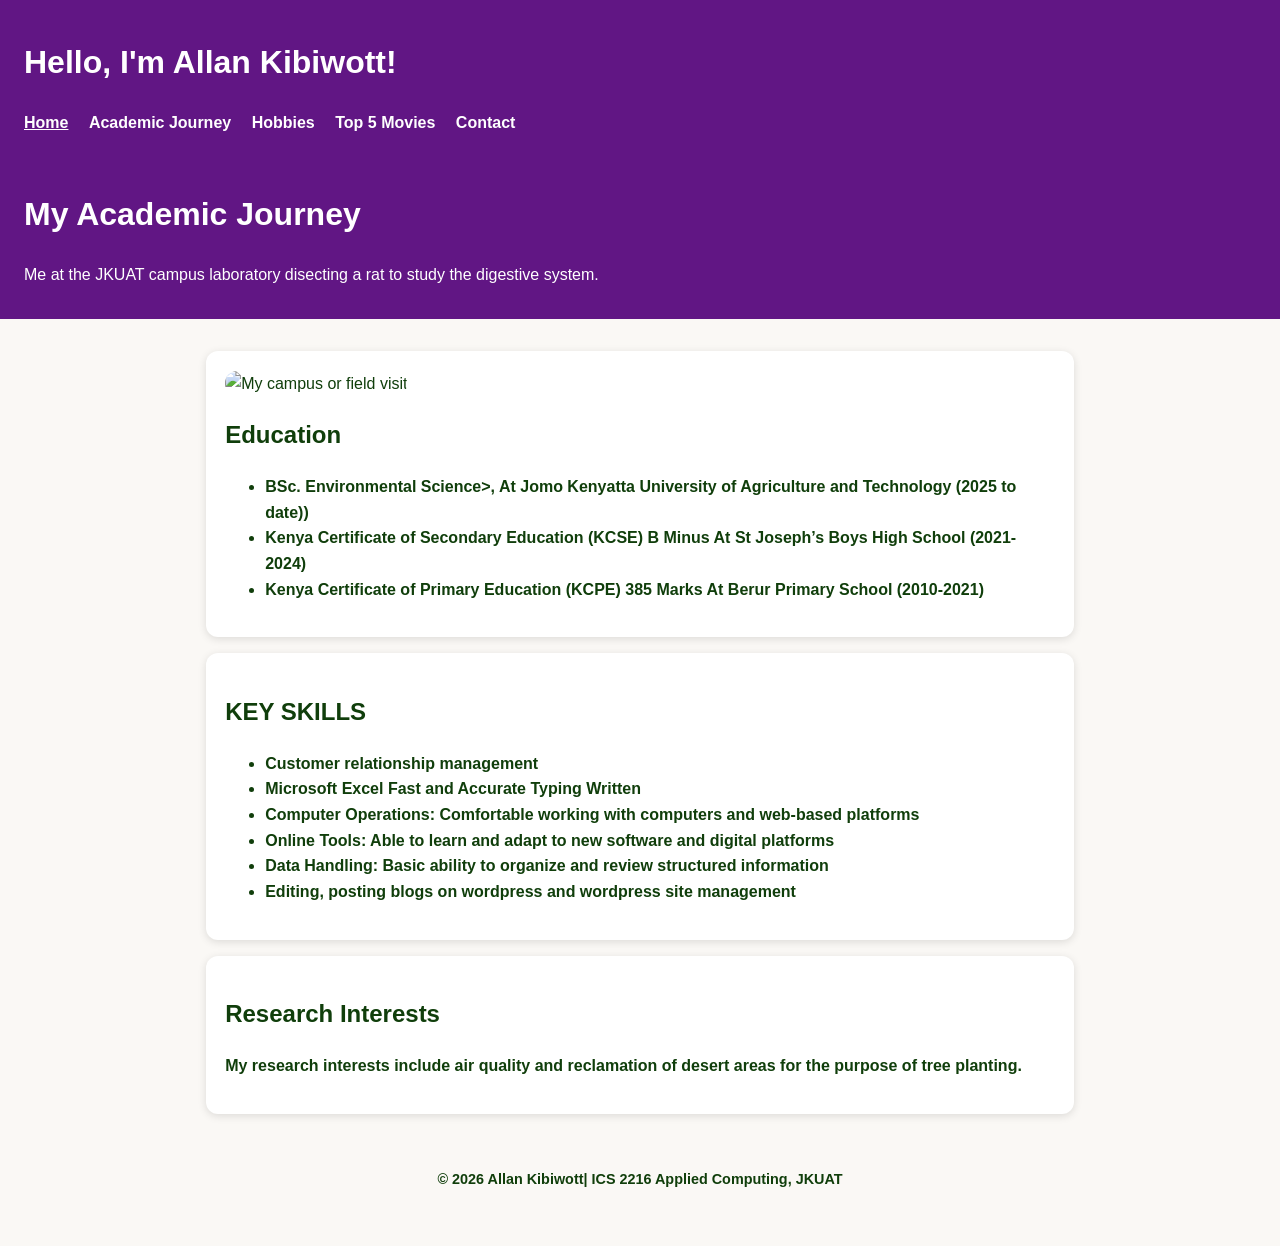
==== academic.html @ 28fabd74 "Add files via upload" ====
<!DOCTYPE html>
<html lang="en">
<head>
    <meta charset="utf-8">
    <meta name="viewport" content="width=device-width, initial-scale=1">

    <title>Allan Kibiwott | Portfolio</title>

    <link rel="stylesheet" href="style.css">
</head>

<body>

    <header>
        <h1>Hello, I'm Allan Kibiwott!</h1>

        <nav>
            <a href="index.html" class="active">Home</a>
            <a href="academic.html">Academic Journey</a>
            <a href="hobbies.html">Hobbies</a>
            <a href="movies.html">Top 5 Movies</a>
            <a href="contact.html">Contact</a>
        </nav>
    </header>

    <meta charset="UTF-8">
    <meta name="viewport" content="width=device-width, initial-scale=1">

    <title>Academic Journey | Portfolio</title>

    <link rel="stylesheet" href="style.css">
</head>

<body>

    <header>
        <h1>My Academic Journey</h1>

      <p> Me at the JKUAT campus laboratory disecting a rat to study the digestive system. </p>
 
    </header>

    <main>

        <section class="card">
            <img src="images/LAB.JPEG"
                 alt="My campus or field visit">

            <h2>Education</h2>

            <ul>
                <li><strong>BSc. Environmental Science>, At Jomo Kenyatta University of Agriculture and Technology (2025 to date))</li>
                <li>Kenya Certificate of Secondary Education (KCSE) B Minus 
    At St Joseph’s Boys High School (2021-2024)</li>
                <li>Kenya Certificate of Primary Education (KCPE) 385 Marks 
    At Berur Primary School (2010-2021)</li>
            </ul>
        </section>

        <section class="card">
            <h2>KEY SKILLS</h2>

            <ul>
                <li>Customer relationship management</li>
                <li>Microsoft Excel Fast and Accurate Typing Written</li>
                <li>Computer Operations: Comfortable working with computers and web-based platforms </li>
                <li>Online Tools: Able to learn and adapt to new software and digital platforms </li>
                <li>Data Handling: Basic ability to organize and review structured information </li>
                <li>Editing, posting blogs on wordpress and wordpress site management </li>

            </ul>
        </section>

        <section class="card">
            <h2>Research Interests</h2>

            <p>
                My research interests include air quality and reclamation of desert areas for the purpose of  tree planting.
            </p>
        </section>


        <footer>
        <p>&copy; 2026 Allan Kibiwott| ICS 2216 Applied Computing, JKUAT</p>
    </footer>

</body>
</html>
---- style.css ----
:root {
    --bg: #faf8f5;
    --ink: #103e0b;
    --brand: #217565;
    --brand2: #611684;
    --card: #ffffff;
}

* {
    box-sizing: border-box;
}

body {
    margin: 0;
    font-family: "Segoe UI", Arial, sans-serif;
    background: var(--bg);
    color: var(--ink);
    line-height: 1.6;
}

header {
    background: var(--brand2);
    color: #fff;
    padding: 1rem 1.5rem;
}

nav a {
    color: #fff;
    margin-right: 1rem;
    text-decoration: none;
    font-weight: 700;
}

nav a:hover,
nav a.active {
    text-decoration: underline;
}

main {
    max-width: 900px;
    margin: auto;
    padding: 1rem;
}

img {
    max-width: 100%;
    height: auto;
    border-radius: 12px;
}

.card {
    background: var(--card);
    padding: 1.2rem;
    border-radius: 12px;
    box-shadow: 0 2px 8px rgba(0,0,0,.12);
    margin: 1rem 0;
}

.hero {
    display: flex;
    gap: 1.5rem;
    align-items: center;
    flex-wrap: wrap;
}

.profile-pic {
    width: 200px;
    height: 200px;
    object-fit: cover;
    border-radius: 50%;
    border: 5px solid var(--brand);
}

.grid {
    display: grid;
    grid-template-columns: repeat(auto-fit, minmax(220px, 1fr));
    gap: 1rem;
}

.card:hover {
    transform: translateY(-4px);
    transition: .2s;
}

footer {
    text-align: center;
    padding: 1.5rem;
    font-size: .9rem;
}

/* Mobile responsiveness */
@media (max-width: 600px) {
    header {
        padding: 1rem;
    }

    nav a {
        display: inline-block;
        margin: 0.4rem;
    }

    .hero {
        flex-direction: column;
        text-align: center;
    }

    .profile-pic {
        width: 160px;
        height: 160px;
    }
}
---- style.css ----
:root {
    --bg: #faf8f5;
    --ink: #103e0b;
    --brand: #217565;
    --brand2: #611684;
    --card: #ffffff;
}

* {
    box-sizing: border-box;
}

body {
    margin: 0;
    font-family: "Segoe UI", Arial, sans-serif;
    background: var(--bg);
    color: var(--ink);
    line-height: 1.6;
}

header {
    background: var(--brand2);
    color: #fff;
    padding: 1rem 1.5rem;
}

nav a {
    color: #fff;
    margin-right: 1rem;
    text-decoration: none;
    font-weight: 700;
}

nav a:hover,
nav a.active {
    text-decoration: underline;
}

main {
    max-width: 900px;
    margin: auto;
    padding: 1rem;
}

img {
    max-width: 100%;
    height: auto;
    border-radius: 12px;
}

.card {
    background: var(--card);
    padding: 1.2rem;
    border-radius: 12px;
    box-shadow: 0 2px 8px rgba(0,0,0,.12);
    margin: 1rem 0;
}

.hero {
    display: flex;
    gap: 1.5rem;
    align-items: center;
    flex-wrap: wrap;
}

.profile-pic {
    width: 200px;
    height: 200px;
    object-fit: cover;
    border-radius: 50%;
    border: 5px solid var(--brand);
}

.grid {
    display: grid;
    grid-template-columns: repeat(auto-fit, minmax(220px, 1fr));
    gap: 1rem;
}

.card:hover {
    transform: translateY(-4px);
    transition: .2s;
}

footer {
    text-align: center;
    padding: 1.5rem;
    font-size: .9rem;
}

/* Mobile responsiveness */
@media (max-width: 600px) {
    header {
        padding: 1rem;
    }

    nav a {
        display: inline-block;
        margin: 0.4rem;
    }

    .hero {
        flex-direction: column;
        text-align: center;
    }

    .profile-pic {
        width: 160px;
        height: 160px;
    }
}
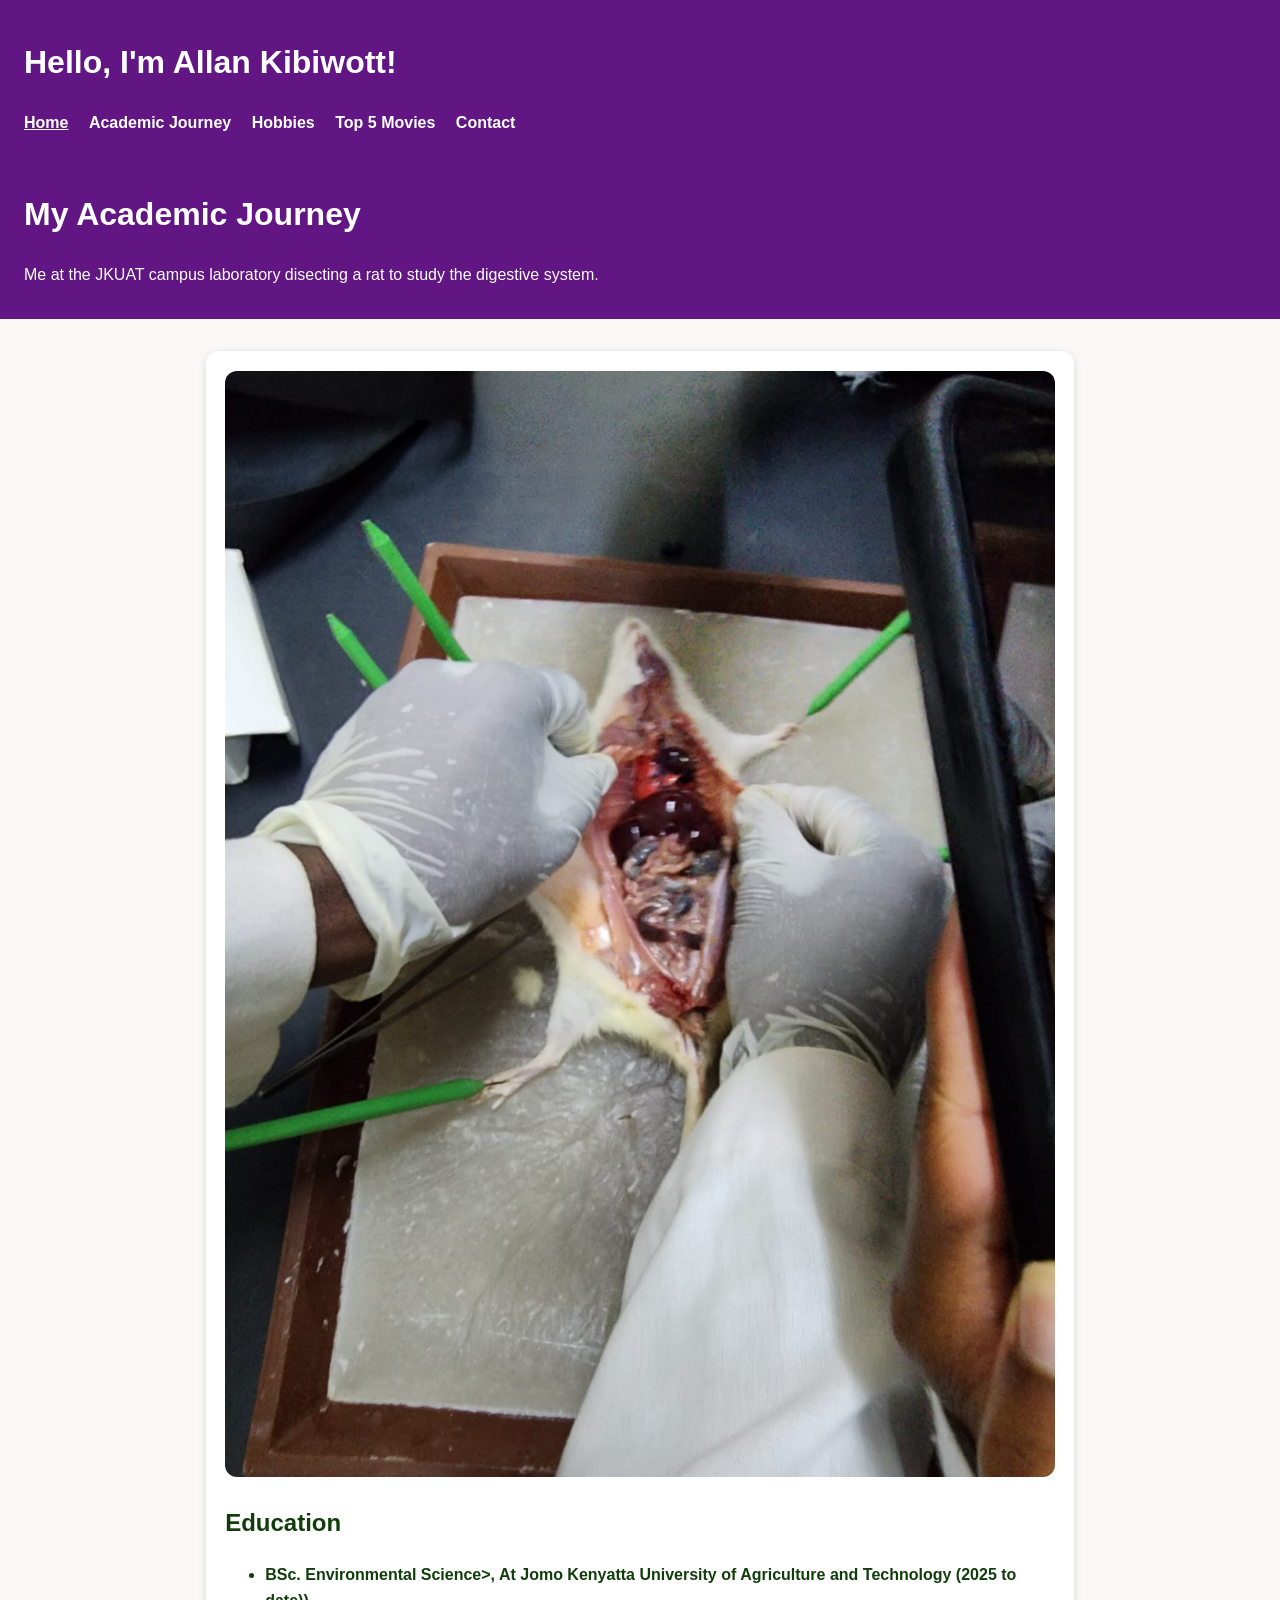
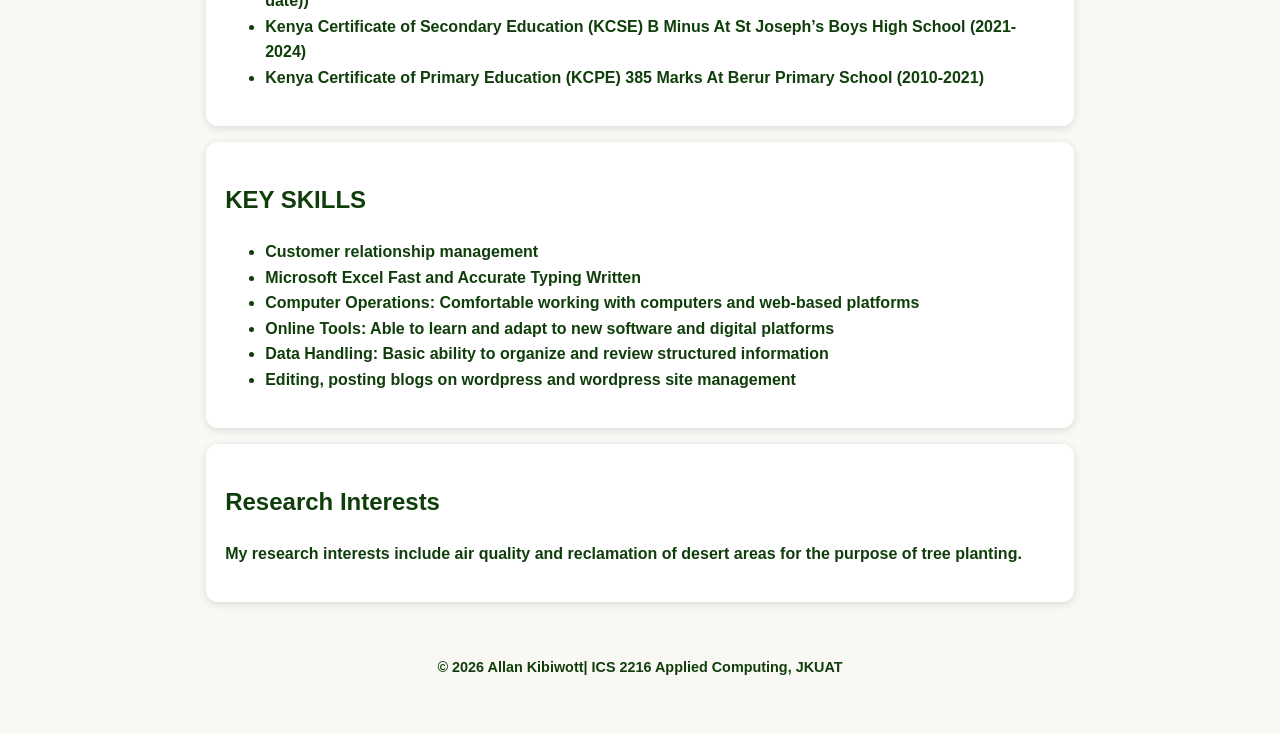
==== commit 6125a6ac: "Update academic.html" ====
--- a/academic.html
+++ b/academic.html
@@ -43,7 +43,7 @@
     <main>
 
         <section class="card">
-            <img src="images/LAB.JPEG"
+            <img src="images/LAB.jpeg"
                  alt="My campus or field visit">
 
             <h2>Education</h2>
@@ -85,4 +85,4 @@
     </footer>
 
 </body>
-</html>+</html>
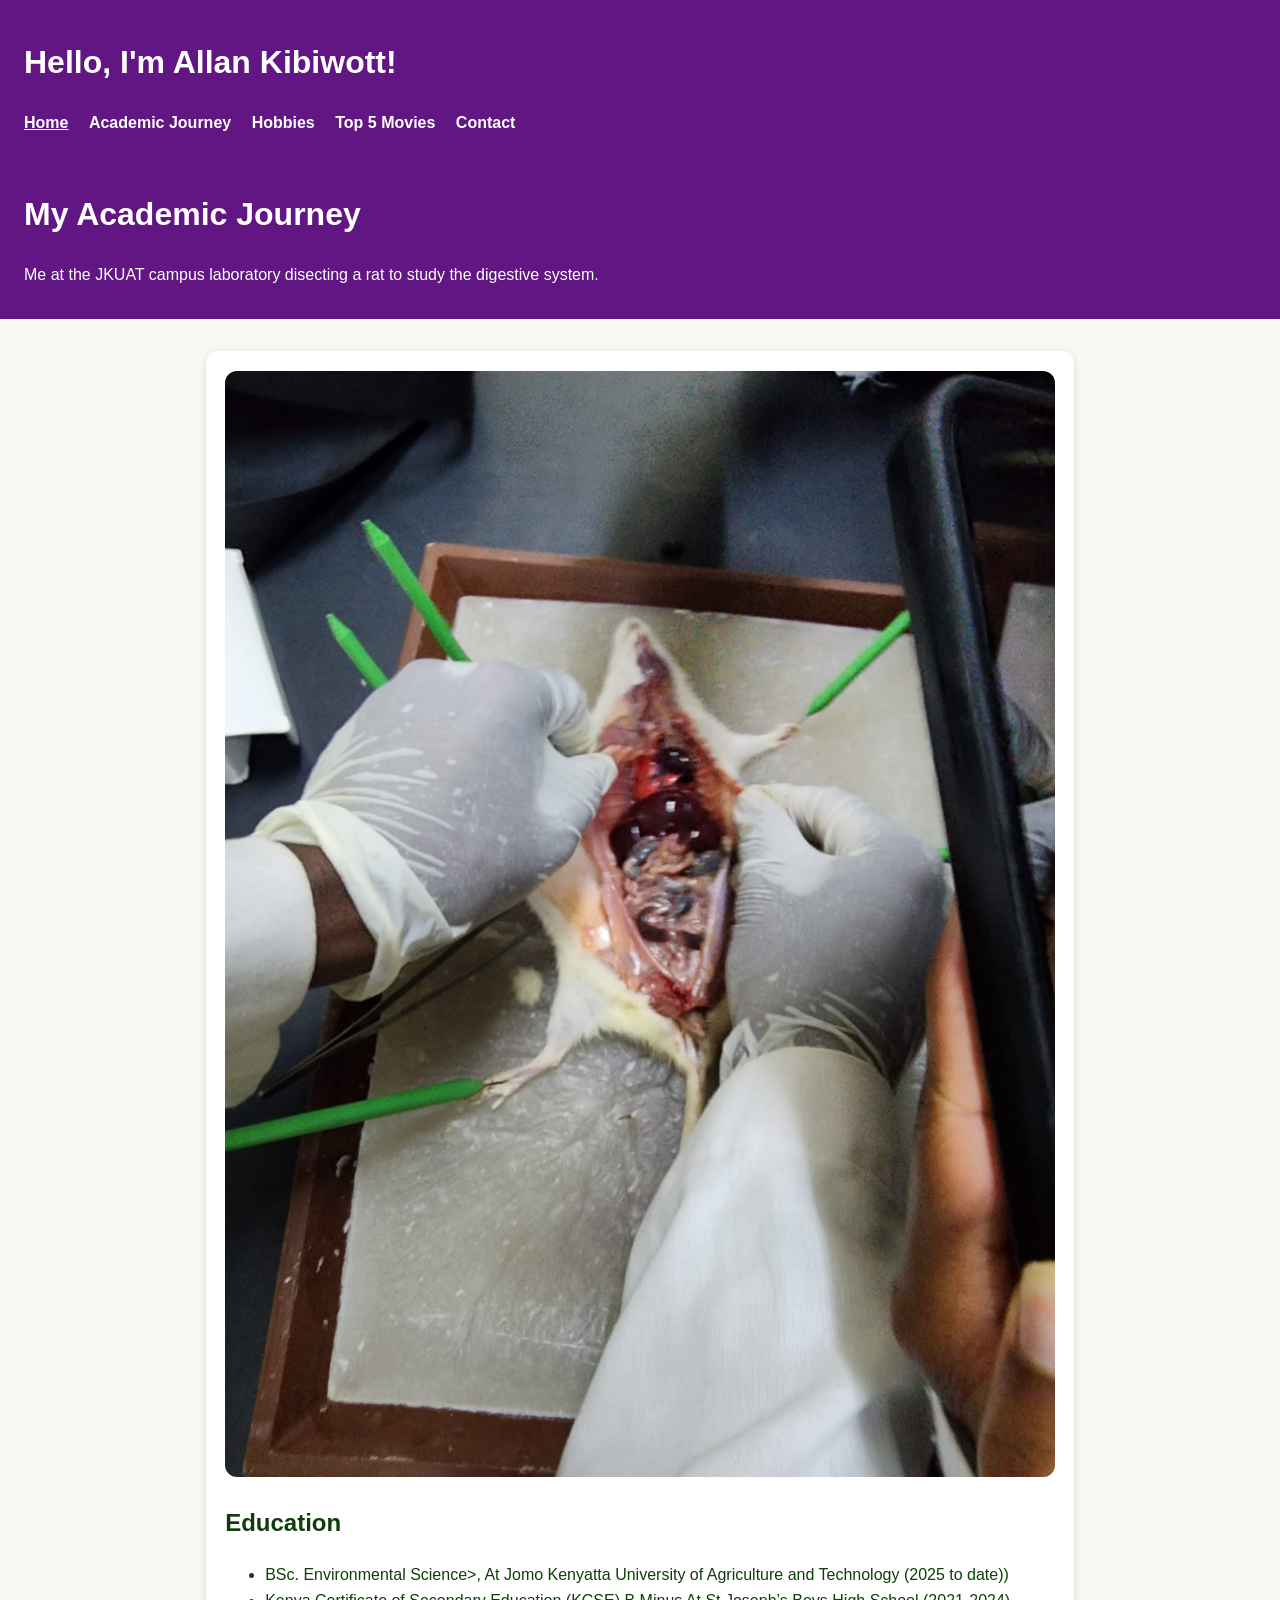
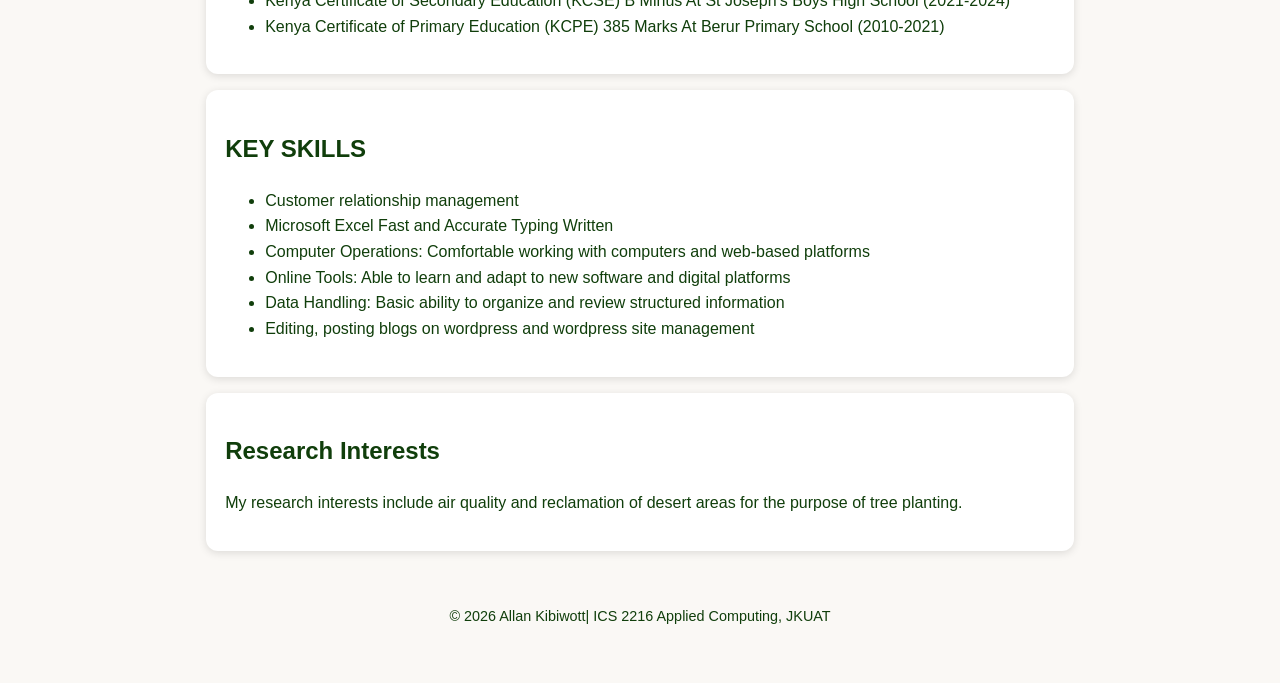
==== commit 5b7a10d3: "Update academic.html" ====
--- a/academic.html
+++ b/academic.html
@@ -49,7 +49,7 @@
             <h2>Education</h2>
 
             <ul>
-                <li><strong>BSc. Environmental Science>, At Jomo Kenyatta University of Agriculture and Technology (2025 to date))</li>
+                <li>BSc. Environmental Science>, At Jomo Kenyatta University of Agriculture and Technology (2025 to date))</li>
                 <li>Kenya Certificate of Secondary Education (KCSE) B Minus 
     At St Joseph’s Boys High School (2021-2024)</li>
                 <li>Kenya Certificate of Primary Education (KCPE) 385 Marks 
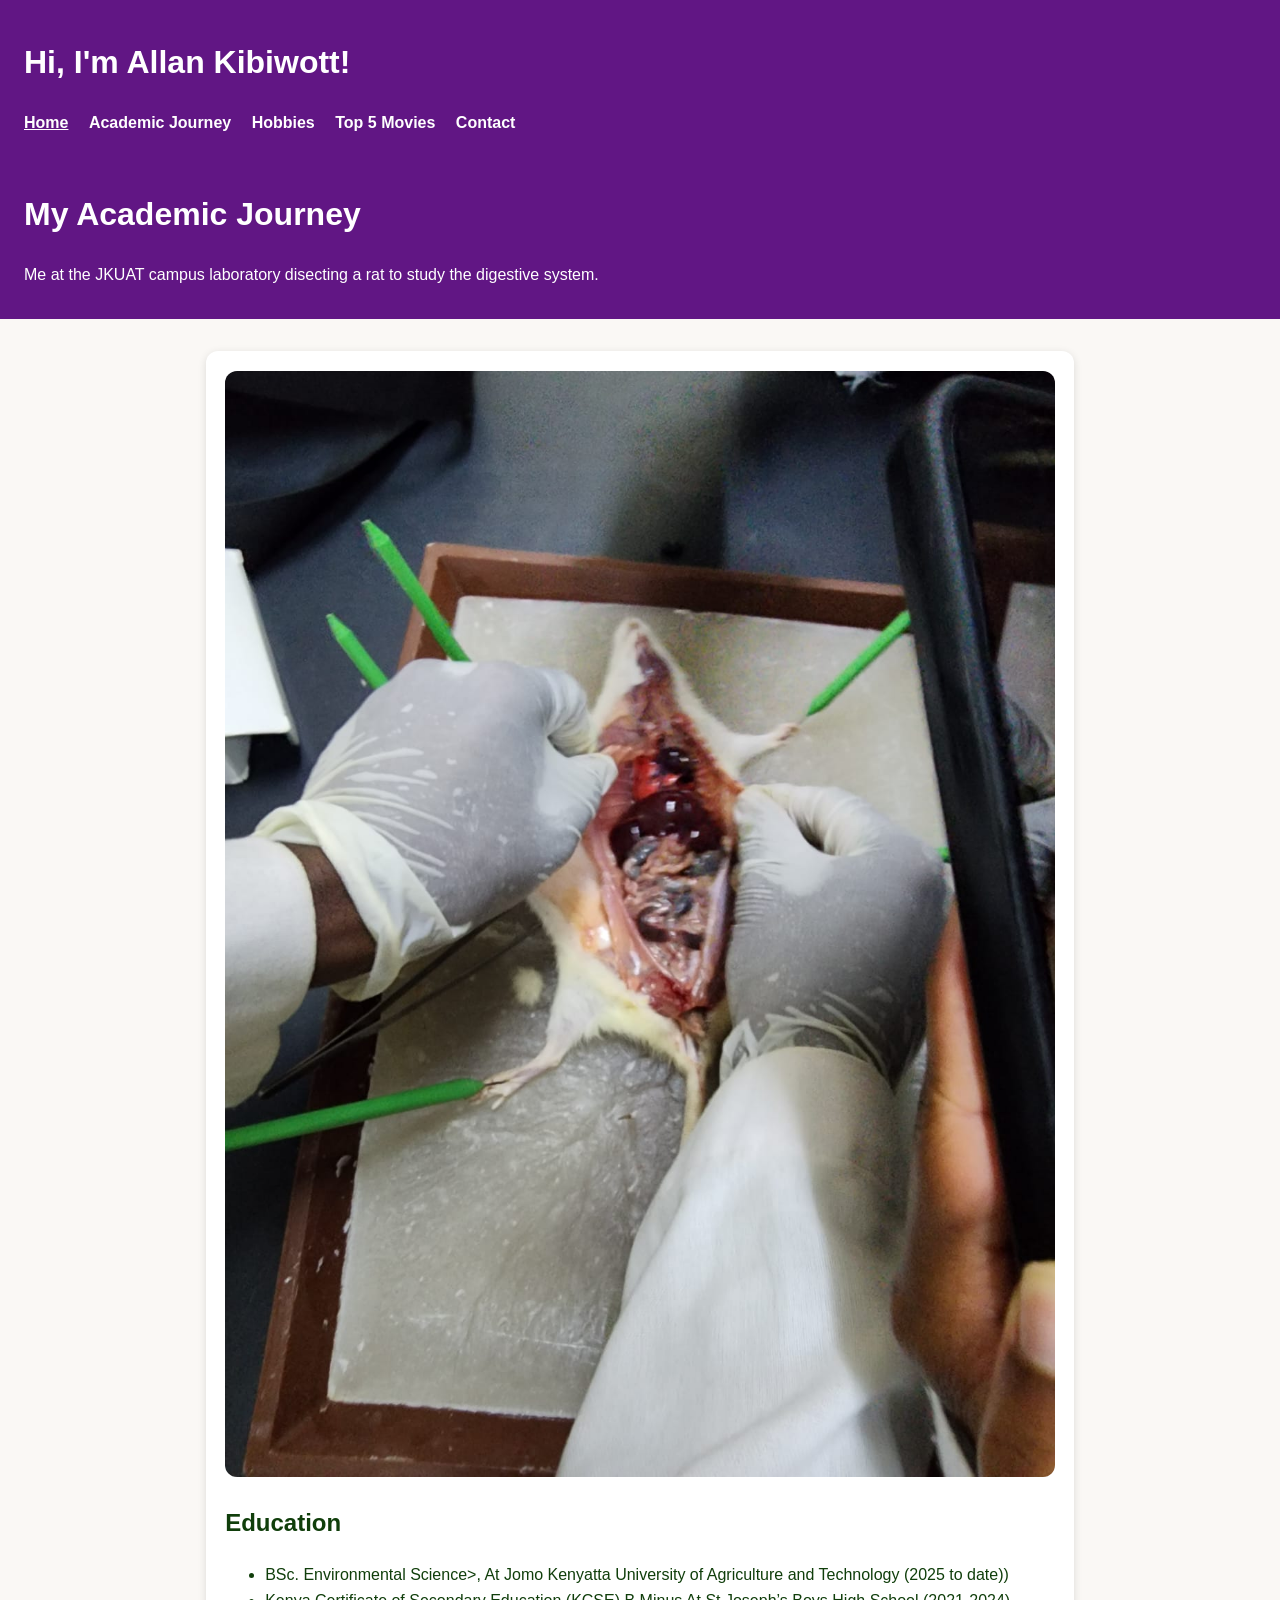
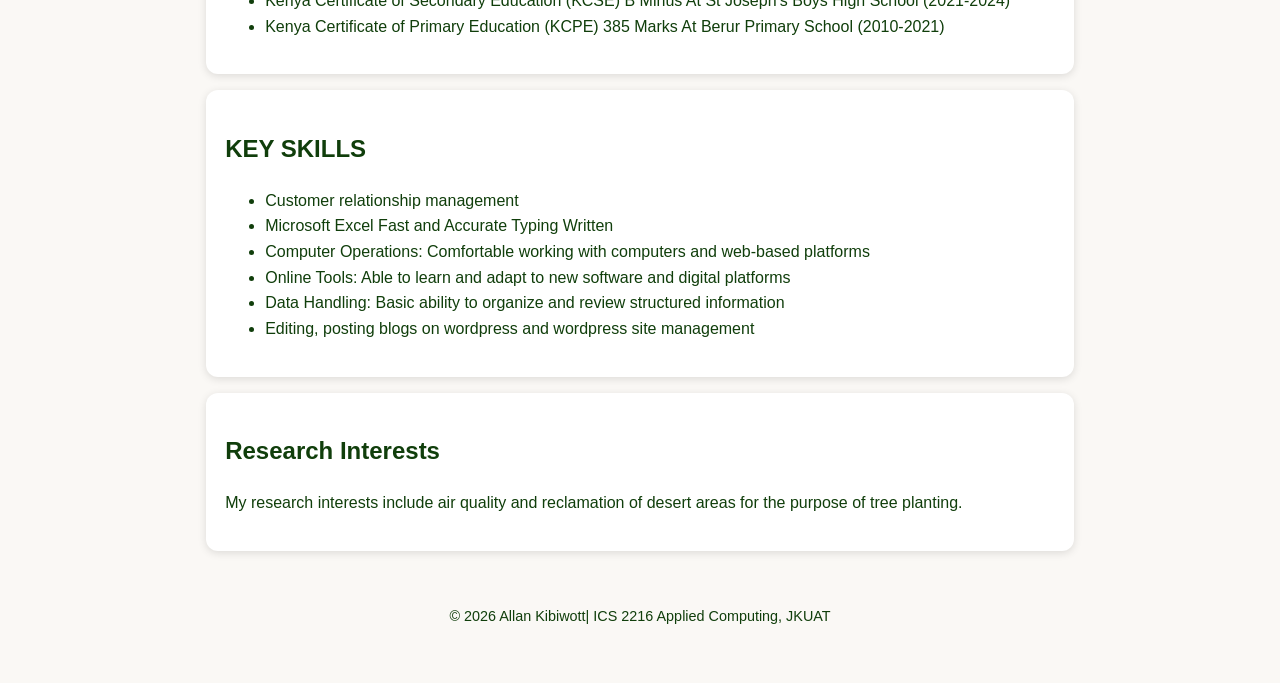
==== commit 5a923b50: "Update academic.html" ====
--- a/academic.html
+++ b/academic.html
@@ -12,7 +12,7 @@
 <body>
 
     <header>
-        <h1>Hello, I'm Allan Kibiwott!</h1>
+        <h1>Hi, I'm Allan Kibiwott!</h1>
 
         <nav>
             <a href="index.html" class="active">Home</a>
